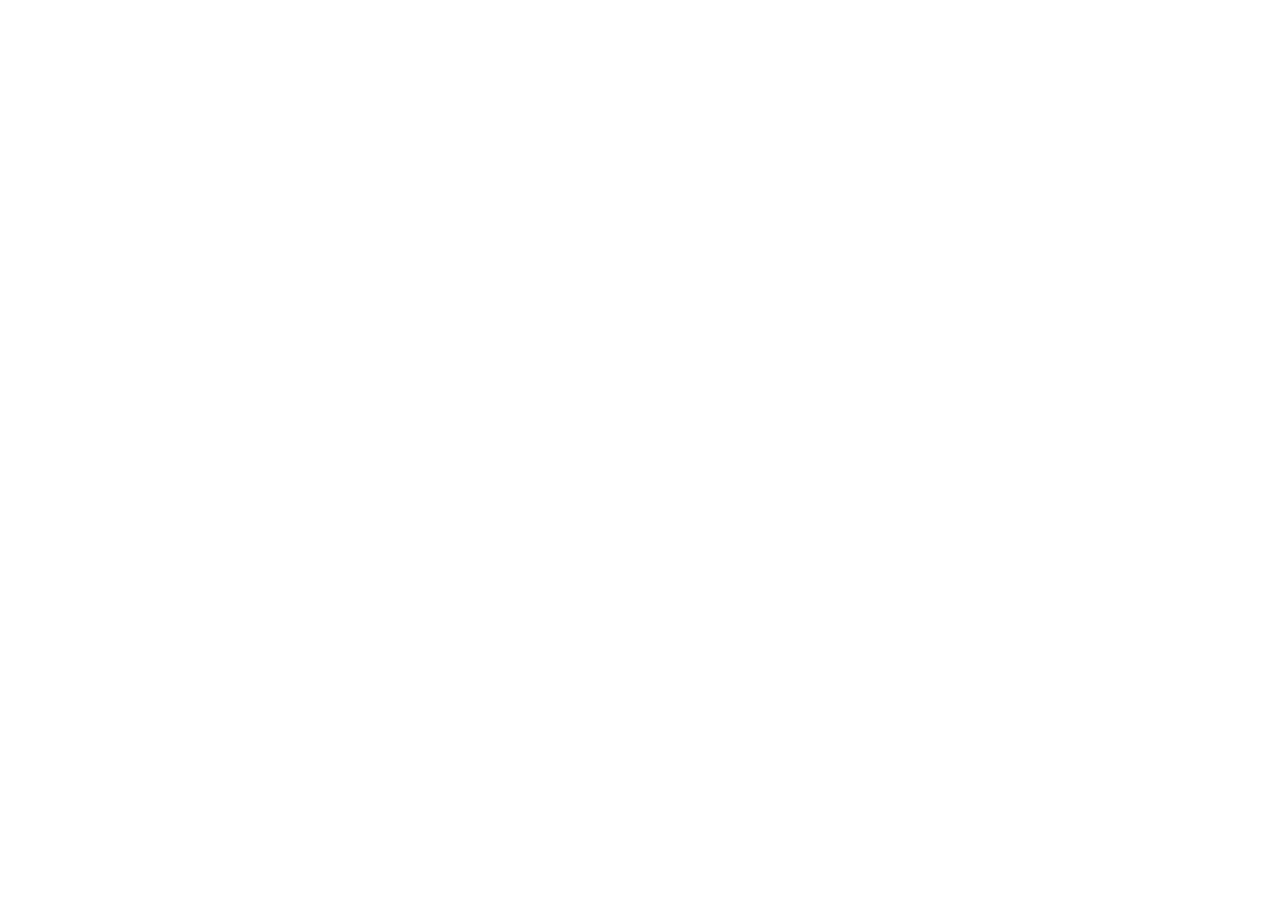
==== index.html @ 952b8703 "Initial Commit" ====
<!--
~
~ Copyright (c) 2022 Melvin Jones Repol (mrepol742.github.io). All rights reserved.
~
~ License under the GNU General Public License, Version 3.0 (the "License");
~ you may not use this file except in compliance with the License.
~ You may obtain a copy of the License at
~
~     https://www.gnu.org/licenses/gpl-3.0.en.html
~
~ Unless required by the applicable law or agreed in writing, software
~ distributed under the License is distributed on an "AS IS" BASIS,
~ WITHOUT WARRANTIES OR CONDITIONS OF ANY KIND, either express or implied.
~ See the License for the specific language governing permissions and
~ limitations under the License.
-->

<!DOCTYPE html>
<html lang="en">
<head>
    <meta http-equiv="refresh" content="2; url = https://mrepol742.github.io/webvium" />
    <meta property="og:title" content="Download Webvium - Lightweight, Fast, Material and Full-Featured Android Web Browser.">
    <meta property="og:url" content="https://mrepol742.github.io/webvium">
    <meta property="og:local" content="en_US">
    <meta property="og:site_name" content="Download Webvium - Lightweight, Fast, Material and Full-Featured Android Web Browser.">
    <meta property="og:type" content="website">
    <meta property="og:description"
    content="A Project that aims to be the lightest, fastest, secured, private and full-featured android web browser. Programmed and design from Scratch.">
<meta property="og:image" content="https://mrepol742.github.io/images/webvium22.jpg">
    <meta name="theme-color" content="#ffffff">
    <meta charset="UTF-8">
    <meta name="viewport" content="width=device-width, initial-scale=1">
    <meta property="description"
        content="A Project that aims to be the lightest, fastest, secured, private and full-featured android web browser. Programmed and design from Scratch.">
    <meta name="author" content="Melvin Jones Repol">
    <link rel="author" href="/humans.txt" />
    <meta name="referrer" content="strict-origin-when-cross-origin">
    <meta name="twitter:site" content="@mrepol742" />
    <meta name="twitter:domain" content="webvium.github.io" />
    <meta name="twitter:card" content="summary_large_image">
    <meta http-equiv="Content-Language" content="en_US" />
    <meta name="hostname" content="mrepol742.github.io">
    <link rel="shortcut icon" href="https://mrepol742.github.io/webvium/favicon.png">
    <link rel="apple-touch-icon" href="https://mrepol742.github.io/webvium/favicon.png">
    <title>Webvium</title>
</head>
<body>
</body>
</html>
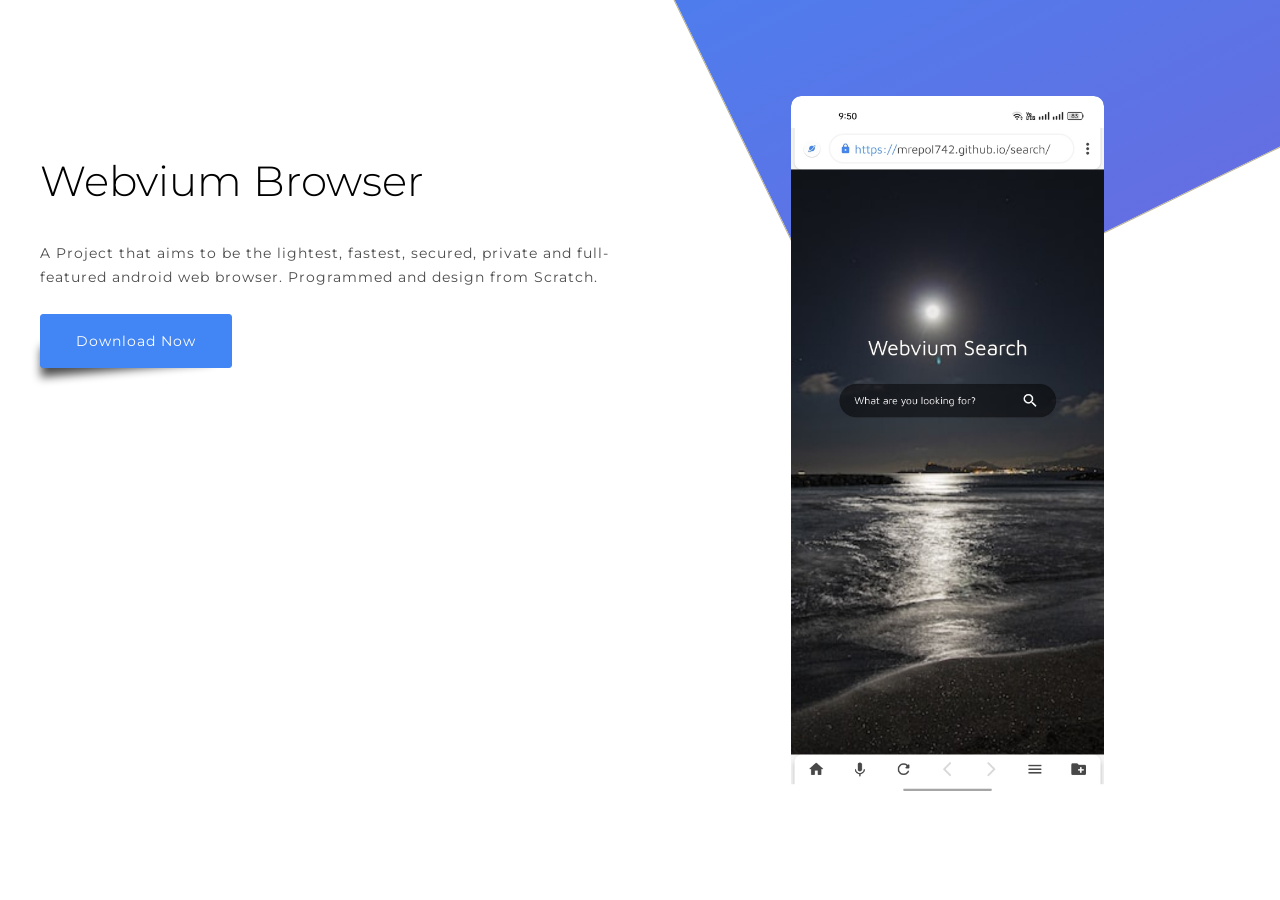
==== commit d696d2cf: "Initial Commit" ====
--- a/index.html
+++ b/index.html
@@ -1,49 +1,38 @@
-<!--
-~
-~ Copyright (c) 2022 Melvin Jones Repol (mrepol742.github.io). All rights reserved.
-~
-~ License under the GNU General Public License, Version 3.0 (the "License");
-~ you may not use this file except in compliance with the License.
-~ You may obtain a copy of the License at
-~
-~     https://www.gnu.org/licenses/gpl-3.0.en.html
-~
-~ Unless required by the applicable law or agreed in writing, software
-~ distributed under the License is distributed on an "AS IS" BASIS,
-~ WITHOUT WARRANTIES OR CONDITIONS OF ANY KIND, either express or implied.
-~ See the License for the specific language governing permissions and
-~ limitations under the License.
--->
-
 <!DOCTYPE html>
 <html lang="en">
 <head>
-    <meta http-equiv="refresh" content="2; url = https://mrepol742.github.io/webvium" />
-    <meta property="og:title" content="Download Webvium - Lightweight, Fast, Material and Full-Featured Android Web Browser.">
-    <meta property="og:url" content="https://mrepol742.github.io/webvium">
-    <meta property="og:local" content="en_US">
-    <meta property="og:site_name" content="Download Webvium - Lightweight, Fast, Material and Full-Featured Android Web Browser.">
-    <meta property="og:type" content="website">
-    <meta property="og:description"
-    content="A Project that aims to be the lightest, fastest, secured, private and full-featured android web browser. Programmed and design from Scratch.">
-<meta property="og:image" content="https://mrepol742.github.io/images/webvium22.jpg">
-    <meta name="theme-color" content="#ffffff">
-    <meta charset="UTF-8">
-    <meta name="viewport" content="width=device-width, initial-scale=1">
-    <meta property="description"
-        content="A Project that aims to be the lightest, fastest, secured, private and full-featured android web browser. Programmed and design from Scratch.">
-    <meta name="author" content="Melvin Jones Repol">
-    <link rel="author" href="/humans.txt" />
-    <meta name="referrer" content="strict-origin-when-cross-origin">
-    <meta name="twitter:site" content="@mrepol742" />
-    <meta name="twitter:domain" content="webvium.github.io" />
-    <meta name="twitter:card" content="summary_large_image">
-    <meta http-equiv="Content-Language" content="en_US" />
-    <meta name="hostname" content="mrepol742.github.io">
-    <link rel="shortcut icon" href="https://mrepol742.github.io/webvium/favicon.png">
-    <link rel="apple-touch-icon" href="https://mrepol742.github.io/webvium/favicon.png">
-    <title>Webvium</title>
+	<meta charset="UTF-8">
+	<meta name="viewport" content="width=device-width, initial-scale=1.0">
+	<meta property="og:url" content="https://webvium.github.io" />
+	<meta property="og:type" content="website" />
+	<meta property="og:title" content="Webvium Browser by Melvin Jones Gallano Repol" />
+	<meta property="og:image" content="/cover.png"/>
+	<title>Webvium Browser by Melvin Jones Gallano Repol</title>
+	<link rel="shortcut icon" type="image/png" href="/logo.png" />
+	<link rel="stylesheet" href="/index.css">
 </head>
 <body>
+	<header class="app-header centroid">
+		<aside class="app-column">
+			<div class="spacerB"></div>
+			<h1>Webvium Browser</h1>
+			<div class="app-summary">
+				A Project that aims to be the lightest, fastest, secured, private and full-featured android web browser. Programmed and design from Scratch.
+			</div>
+			
+			<a class="app-download" href="https://mrepol742.github.io/webvium/download">
+				Download Now
+			</a>
+		</aside>
+
+		<aside class="app-column app-view-box">
+			<div class="app-preview">
+				<div class="app-background">
+					<img src="/webvium.jpg" alt="Webvium Browser Screenshot" />
+				</div>
+			</div>
+			<div class="app-folded"></div>
+		</aside>
+	</header>
 </body>
 </html>
--- a/index.css
+++ b/index.css
@@ -0,0 +1,239 @@
+@import url('https://fonts.googleapis.com/css2?family=Montserrat:wght@100;200;300;400;500;600;700;800;900&display=swap');
+
+html, body{
+	margin: 0;
+	padding: 0;
+	cursor: default;
+	overflow-x: hidden;
+	/* colors */
+	--waya-phone-cover: transparent;
+	--waya-fandango: #4285f4;
+	--fandango-orange-gradient-tb: linear-gradient(0deg, #4285f4 0%, #9245da 100%);
+	--fandango-orange-gradient-lr: linear-gradient(-90deg,#636fe2 0%, #4285f4 100%);
+}
+
+*{
+	outline: none;
+	scroll-behavior: smooth;
+	-webkit-scroll-behavior: smooth;
+}
+
+a{
+	text-decoration: none;
+	color: inherit;
+}
+
+.centroid{
+	max-width: 1200px;
+	margin: auto;
+}
+
+.app-header{
+	height: 88.5vh;
+	padding: 15px;
+	padding-top: 60px;
+	display: grid;
+	grid-template-columns: 1fr 1fr;
+	grid-gap: 30px;
+	font-family: Montserrat, sans-serif;
+	font-size: 14px;
+	position: relative;
+}
+
+.app-logo{
+	height: 35px;
+	object-fit: contain;
+	position: absolute;
+	top: 40px;
+}
+
+.spacerB{
+	height: 60px;
+}
+
+.app-header h1{
+	font-size: 3em;
+	font-weight: 300;
+}
+
+
+.app-summary{
+	margin-bottom: 25px;
+	line-height: 1.7em;
+	letter-spacing: 1px;
+	/* font-size: 12px; */
+	color: rgba(0, 0, 0, 0.7);
+}
+
+.app-download {
+	padding: 17px 35px;
+	text-align: center;
+	color: #fff;
+	background: var(--waya-fandango);
+	font-size: 14px;
+	letter-spacing: 1px;
+	border-radius: none !important;
+	border: 1px solid var(--waya-fandango);
+	position: relative;
+	display: table;
+	border-radius: 3px;
+	transition: 0.2s all linear;
+	-webkit-transition: 0.2s all linear;
+}
+
+.app-download:hover{
+	padding: 17px 45px;
+}
+
+.app-download:before{
+	content: '';
+	position: absolute;
+	bottom: 10%;
+	right: 10%;
+	width: 90%;
+	height: 30px;
+	background: rgba(0, 0, 0, 0.7);
+	transform-origin: right;
+	transform: skewY(-5deg);
+	z-index: -1;
+	filter: blur(5px);
+}
+
+.app-view-box{
+	display: grid;
+	place-items: center;
+}
+
+.app-preview{
+	position: relative;
+	z-index: 34;
+	margin-bottom: 20px;
+	animation: 2s mildBounce infinite;
+	-webkit-animation: 2s mildBounce infinite;
+}
+
+@keyframes mildBounce {
+	0%, 20%, 50%, 80%, 100% {transform: translateY(0);}
+	40% {transform: translateY(-15px);}
+	60% {transform: translateY(-5px);}
+}
+
+.app-preview:hover{
+	transform: translateY(-10px);
+	-webkit-transform: translateY(-10px);
+}
+
+.app-background{
+	display: table;
+	background-color: transparent !important;
+	border-radius: 10px;
+	overflow: hidden;
+	position: relative;
+	z-index: 34; 
+}
+
+.app-preview img{
+    background-color: transparent !important;
+	height: 700px;
+	object-fit: contain;
+	border-radius: 10px;
+	transition: 0.2s all linear;
+	-webkit-transition: 0.2s all linear;
+}
+
+/* artwork */
+.app-folded{
+	width: 50vw;
+	height: 50vw;
+	background: var(--fandango-orange-gradient-lr);
+	border-radius: 50px;
+	border: 1px solid #b8b090;
+	transform: rotate(64deg);
+	position: absolute;
+	z-index: -1;
+	top: -45%;
+	right: -5%;
+	/* transition: 3s all linear; */
+}
+
+@media screen and (max-width: 999px){
+	.app-header h1{
+		font-size: 2.4em;
+	}
+
+	.app-preview img{
+		height: 400px;
+	}
+}
+
+@media screen and (max-width: 779px){
+	.app-header{
+		grid-template-columns: 1fr;
+	}
+
+	.app-column{
+		max-width: 400px;
+		margin: auto;
+		margin-bottom: 30px;
+	}
+
+	.app-summary{
+		font-size: 12px;
+	}
+
+	.app-preview img{
+		height: 500px;
+	}
+
+	.app-folded{
+		top: -55%;
+		background: var(--fandango-orange-gradient-tb);
+	}
+}
+
+@media screen and (max-width: 740px){
+	.app-folded{
+		top: -50%;
+		right: -5%;
+	}
+}
+
+@media screen and (max-width: 700px){
+	.app-folded{
+		top: -45%;
+		right: -5%;
+	}
+}
+
+@media screen and (max-width: 580px){
+	.app-folded{
+		top: -35%;
+		right: -5%;
+	}
+}
+
+@media screen and (max-width: 480px){
+	.app-folded{
+		top: -25%;
+		right: -5%;
+	}
+
+	.app-header h1{
+		font-size: 2.2em;
+	}
+
+	.app-download{
+		width: 70%;
+	}
+
+	.app-download::before {
+		bottom: 24%;
+	}
+}
+
+@media screen and (max-width: 300px){
+	html, body{
+		min-width: 300px;
+		width: 300px !important;
+	}
+}
